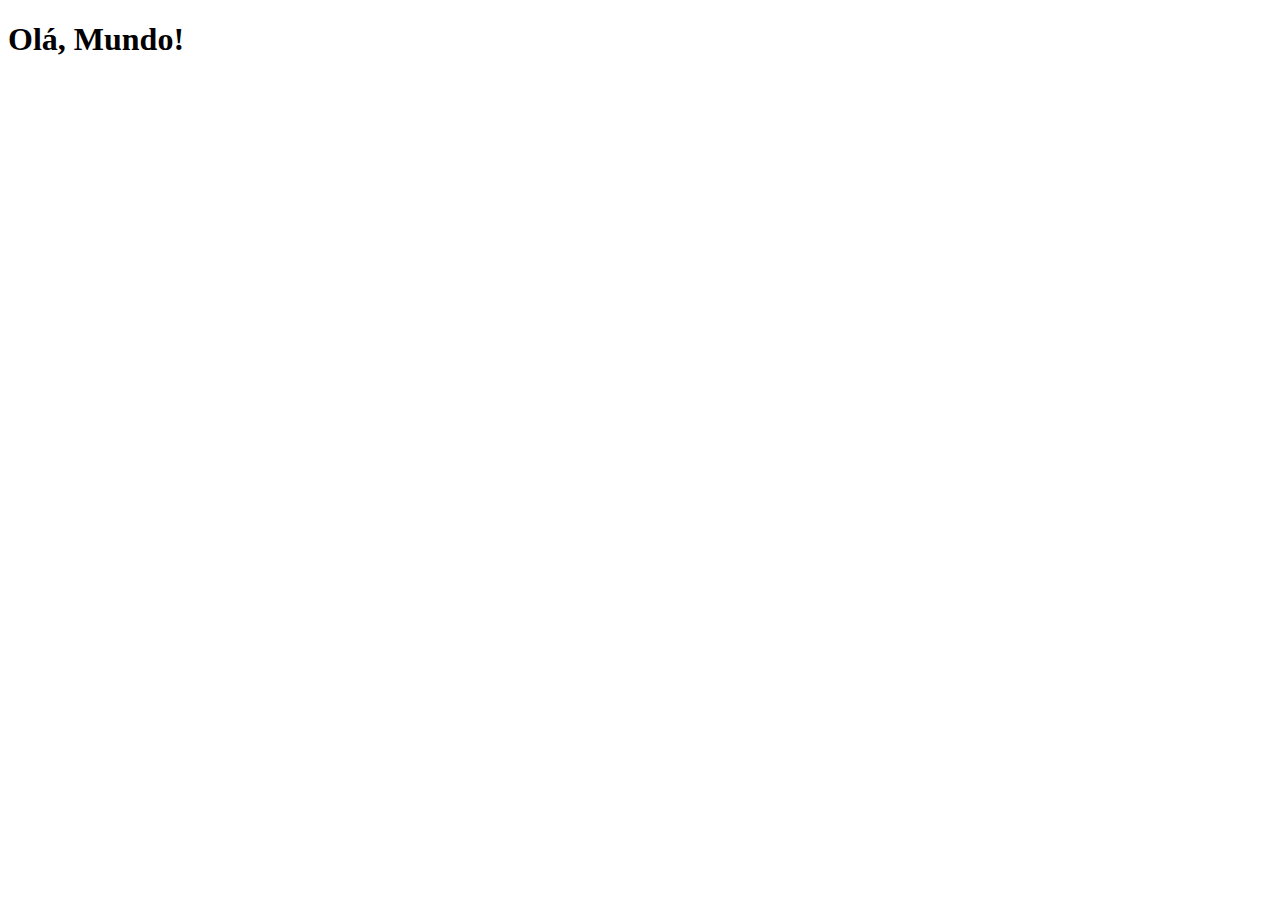
==== index.html @ 606a7f12 "k" ====
<!DOCTYPE html>
<html lang="pt-br">
<head>
    <meta charset="UTF-8">
    <meta http-equiv="X-UA-Compatible" content="IE=edge">
    <meta name="viewport" content="width=device-width, initial-scale=1.0">
    <link rel="shortcut icon" href="favicon.ico" type="image/x-icon">
    <title>Projeto Redes Sociais</title>
    
</head>
<body>
    <h1>Olá, Mundo!</h1>
</body>
</html>
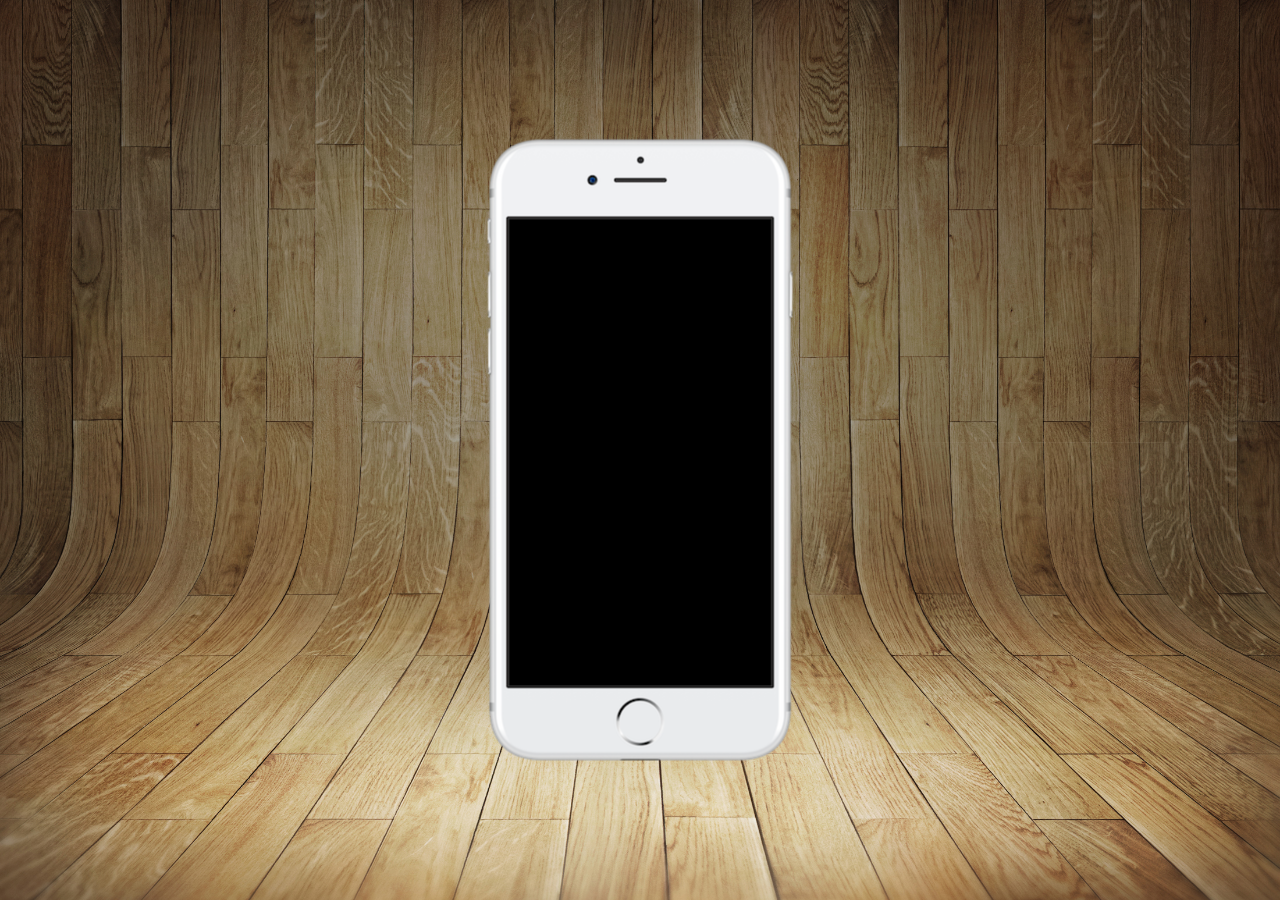
==== commit cb9ee4d1: "ccz" ====
--- a/index.html
+++ b/index.html
@@ -5,10 +5,19 @@
     <meta http-equiv="X-UA-Compatible" content="IE=edge">
     <meta name="viewport" content="width=device-width, initial-scale=1.0">
     <link rel="shortcut icon" href="favicon.ico" type="image/x-icon">
+
+    <link rel="stylesheet" href="estilo/style.css">
     <title>Projeto Redes Sociais</title>
     
 </head>
 <body>
-    <h1>Olá, Mundo!</h1>
+    <main>
+        <section id="telefone">
+
+        </section>
+        <section id="redes-sociais">
+
+        </section>
+    </main>
 </body>
 </html>--- a/estilo/style.css
+++ b/estilo/style.css
@@ -0,0 +1,34 @@
+@charset "UTF-8";
+
+* {
+    margin: 0px;
+    padding: 0px;
+    font-family: Arial, Helvetica, sans-serif;
+}
+
+html, body {
+    height: 100vh;
+    width: 100vw;
+    background-color: black;
+}
+
+main {
+    position: relative;
+    height: 100vh;
+}
+
+body {
+    background: url(../imagens/fundo-madeira.jpg) no-repeat top center;
+    background-size: cover;
+    background-attachment: fixed;
+}
+#telefone {
+    position: absolute;
+    top: 50%;
+    left: 50%;
+    transform: translate(-50%, -50%);
+
+    height: 627px;
+    width: 311px;
+    background:url(../imagens/frame-iphone.png) no-repeat;
+}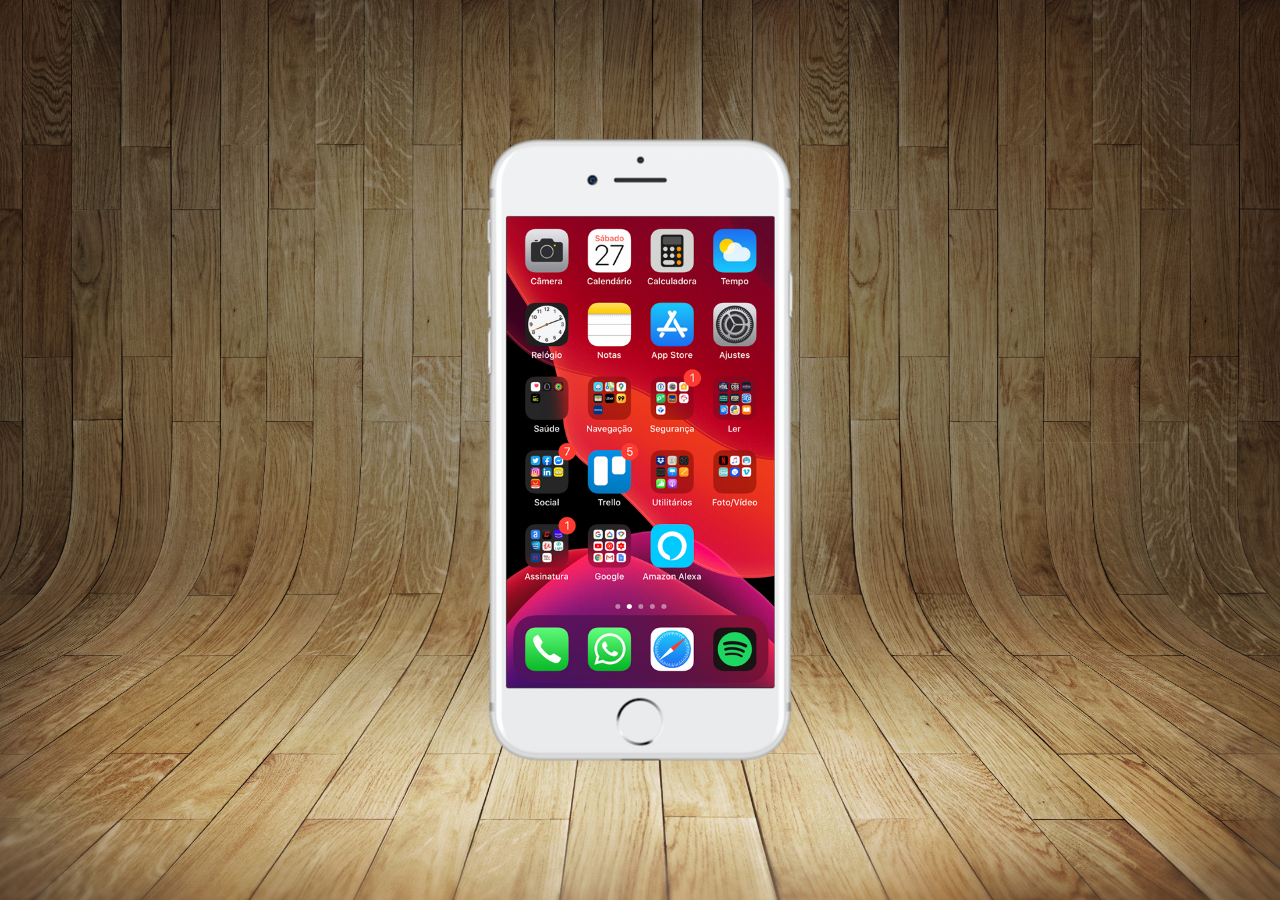
==== commit 262befe8: "crieia tela home" ====
--- a/index.html
+++ b/index.html
@@ -13,7 +13,7 @@
 <body>
     <main>
         <section id="telefone">
-
+            <iframe src="home.html" name="tela" id="tela" frameborder="0"></iframe>
         </section>
         <section id="redes-sociais">
 
--- a/estilo/style.css
+++ b/estilo/style.css
@@ -31,4 +31,12 @@
     height: 627px;
     width: 311px;
     background:url(../imagens/frame-iphone.png) no-repeat;
+}
+
+iframe#tela {
+    position: relative;
+    top: 80px;
+    left: 22px;
+    width: 268px;
+    height: 471px;
 }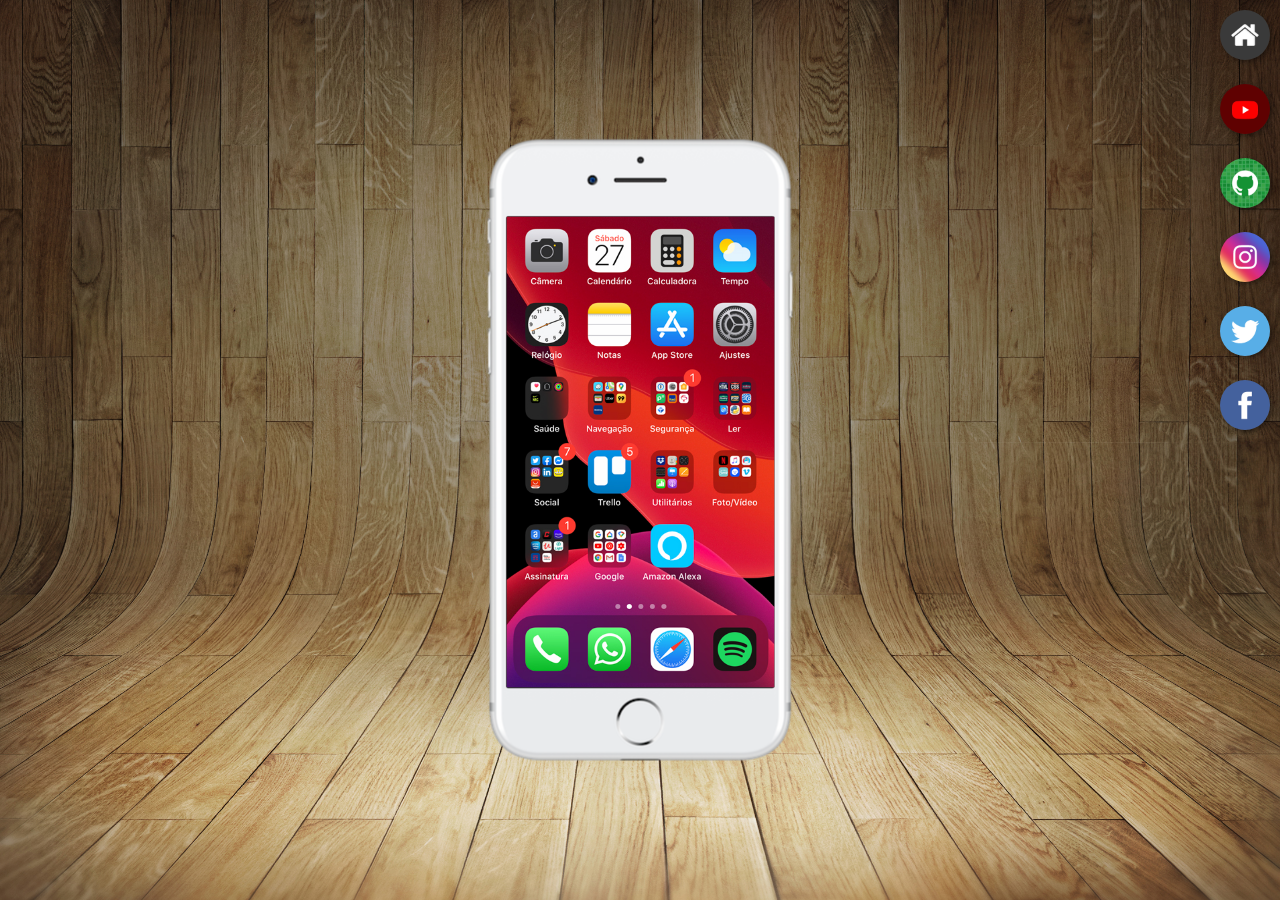
==== commit 91e2b2d1: "criei botãoes" ====
--- a/index.html
+++ b/index.html
@@ -13,10 +13,17 @@
 <body>
     <main>
         <section id="telefone">
-            <iframe src="home.html" name="tela" id="tela" frameborder="0"></iframe>
+            <iframe src="home.html" name="tela" id="tela" frameborder="0">
+                Seu navegador não é compativel com isso.
+            </iframe>
         </section>
         <section id="redes-sociais">
-
+            <a href="#" target="tela"><img src="imagens/logo-home.jpg" alt="home"></a> <br>
+            <a href="#" target="tela"><img src="imagens/logo-youtube.jpg" alt="youtube"></a> <br>
+            <a href="#" target="tela"><img src="imagens/logo-github.jpg" alt="github"></a> <br>
+            <a href="#" target="tela"><img src="imagens/logo-instagram.jpg" alt="intagram"></a> <br>
+            <a href="#" target="tela"><img src="imagens/logo-twitter.jpg" alt="twiter"></a> <br>
+            <a href="#" target="tela"><img src="imagens/logo-facebook.jpg" alt="facebook"></a>
         </section>
     </main>
 </body>
--- a/estilo/style.css
+++ b/estilo/style.css
@@ -39,4 +39,23 @@
     left: 22px;
     width: 268px;
     height: 471px;
+}
+
+section#redes-sociais img {
+    width: 50px;
+    margin: 10px;
+    border-radius: 50%;
+    box-shadow:  2px 2px 5px rgba(0, 0, 0, 0.415);
+    box-sizing: border-box;
+}
+
+section#redes-sociais {
+    text-align: right;
+}
+
+section#redes-sociais img:hover {
+    border: 2px solid rgba(255, 255, 255, 0.58);
+    transform: translate(-3px, -3px);
+    box-shadow: 5px 5px 10px rgba(0, 0, 0, 0.552);
+    transition: transform .3s, border .5s;
 }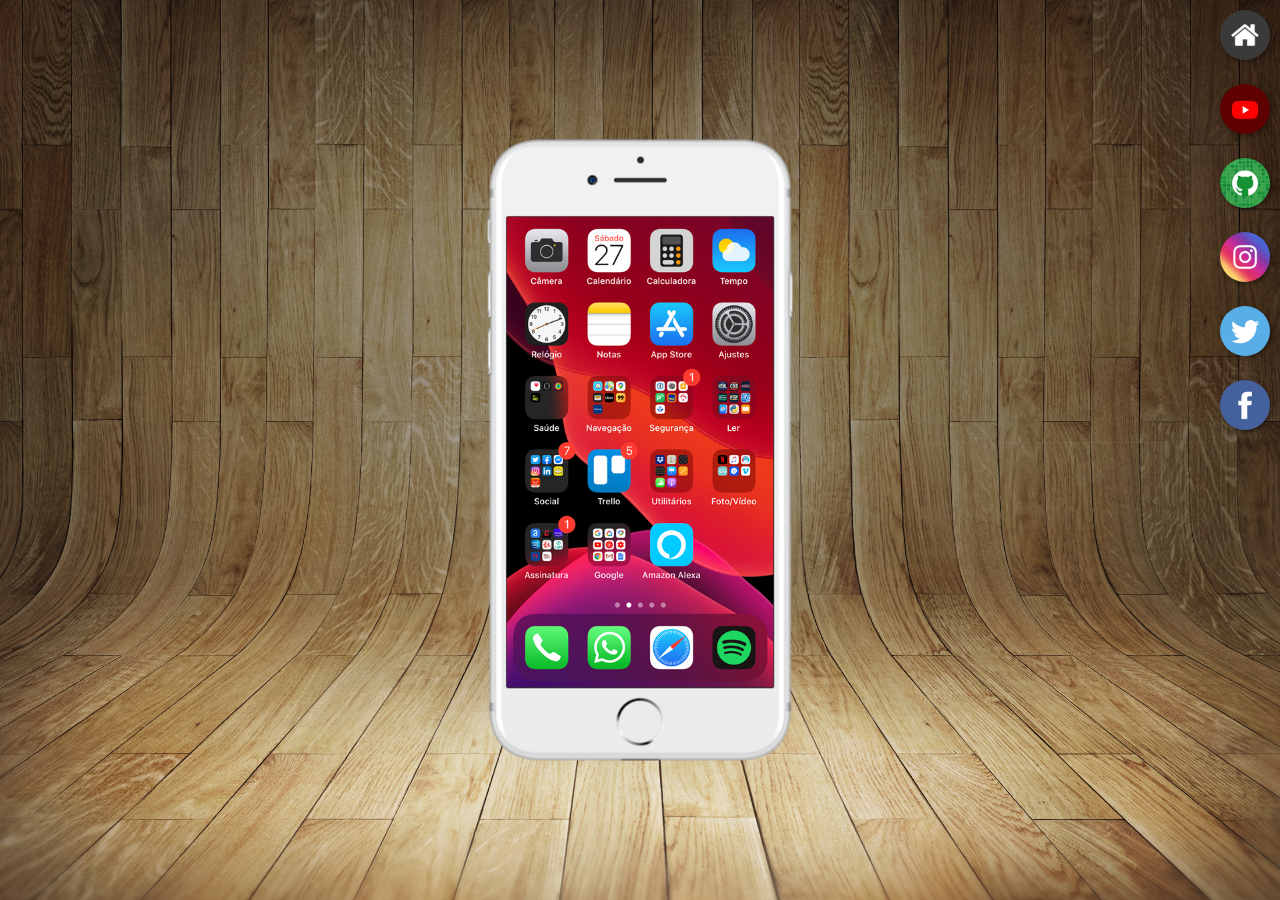
==== commit c27f9f95: "pronto" ====
--- a/index.html
+++ b/index.html
@@ -18,12 +18,12 @@
             </iframe>
         </section>
         <section id="redes-sociais">
-            <a href="#" target="tela"><img src="imagens/logo-home.jpg" alt="home"></a> <br>
-            <a href="#" target="tela"><img src="imagens/logo-youtube.jpg" alt="youtube"></a> <br>
-            <a href="#" target="tela"><img src="imagens/logo-github.jpg" alt="github"></a> <br>
-            <a href="#" target="tela"><img src="imagens/logo-instagram.jpg" alt="intagram"></a> <br>
-            <a href="#" target="tela"><img src="imagens/logo-twitter.jpg" alt="twiter"></a> <br>
-            <a href="#" target="tela"><img src="imagens/logo-facebook.jpg" alt="facebook"></a>
+            <a href="home.html" target="tela"><img src="imagens/logo-home.jpg" alt="home"></a> <br>
+            <a href="youtube.html" target="tela"><img src="imagens/logo-youtube.jpg" alt="youtube"></a> <br>
+            <a href="github.html" target="tela"><img src="imagens/logo-github.jpg" alt="github"></a> <br>
+            <a href="instagram.html" target="tela"><img src="imagens/logo-instagram.jpg" alt="intagram"></a> <br>
+            <a href="twiter.html" target="tela"><img src="imagens/logo-twitter.jpg" alt="twiter"></a> <br>
+            <a href="facebook.html" target="tela"><img src="imagens/logo-facebook.jpg" alt="facebook"></a>
         </section>
     </main>
 </body>
--- a/estilo/style.css
+++ b/estilo/style.css
@@ -37,7 +37,7 @@
     position: relative;
     top: 80px;
     left: 22px;
-    width: 268px;
+    width: 267px;
     height: 471px;
 }
 
